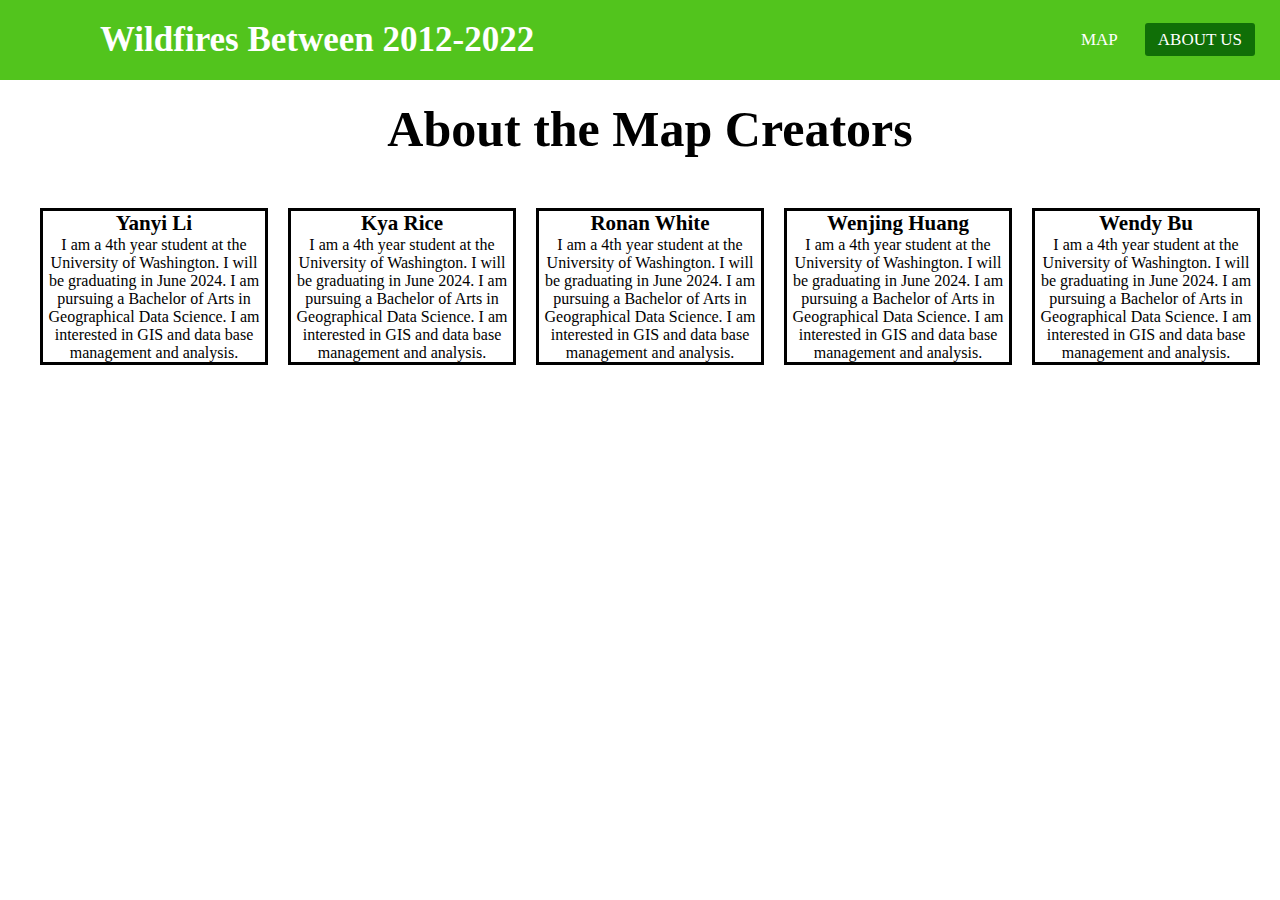
==== aboutus.html @ fa2adca5 "added navigation bar and about page" ====
<!DOCTYPE html >

<html lang="en" dir ="ltr">
    <head>
        <meta charset="utf-8">
        <title>About Us</title>
        <meta name ="viewport" content="width=device-width, initial-scale=1.0">
        <link rel="stylesheet" href="css/stylesheet.css">
        <link rel="stylesheet"/>
    </head>
    <body>
        <header>
            <nav>
                <input type="checkbox" id="check">
                <label for="check" class="checkbtn">
                </label>
                <label class="logo">Wildfires Between 2012-2022</label>
                <ul>
                    <li><a href="index.html">Map</a></li>
                    <li><a class="active">About Us</a></li>
                </ul>
            </nav>
        </header>
        <main>
            <div class = "about_title_name">
                <h3>About the Map Creators</h3>
            </div>

            <div class="members">
                <div class = "about_blocks" style="border-width:3px; border-style:solid; border-color:black;">
                    <h2>Yanyi Li</h2>
                    <p>I am a 4th year student at the University of Washington. I will be graduating in June 2024. I am pursuing a 
                        Bachelor of Arts in Geographical Data Science. I am interested in GIS and 
                        data base management and analysis.</p>
                </div>
                <div class = "about_blocks" style="border-width:3px; border-style:solid; border-color:black;">
                    <h2>Kya Rice</h2>
                    <p>I am a 4th year student at the University of Washington. I will be graduating in June 2024. I am pursuing a 
                    Bachelor of Arts in Geographical Data Science. I am interested in GIS and 
                    data base management and analysis.</p>
                    </p>
                </div>

                <div class = "about_blocks" style="border-width:3px; border-style:solid; border-color:black;">
                    <h2>Ronan White</h2>
                    <p>I am a 4th year student at the University of Washington. I will be graduating in June 2024. I am pursuing a 
                        Bachelor of Arts in Geographical Data Science. I am interested in GIS and 
                        data base management and analysis.</p>
                    
                </div>

                <div class = "about_blocks" style="border-width:3px; border-style:solid; border-color:black;" >
                    <h2>Wenjing Huang</h2>
                    <p>I am a 4th year student at the University of Washington. I will be graduating in June 2024. I am pursuing a 
                        Bachelor of Arts in Geographical Data Science. I am interested in GIS and 
                        data base management and analysis.</p>
                </div>
                <div class = "about_blocks" style="border-width:3px; border-style:solid; border-color:black;">
                    <h2>Wendy Bu</h2>
                    <p>I am a 4th year student at the University of Washington. I will be graduating in June 2024. I am pursuing a 
                        Bachelor of Arts in Geographical Data Science. I am interested in GIS and 
                        data base management and analysis.</p>
                </div>
            </div>
        </main>
    </body>
</html>
---- css/stylesheet.css ----
*{
    padding: 0;
    margin: 0;
    text-decoration: none;
    list-style: none;
    box-sizing: border-box;
}
body{
    font-family: 'Times New Roman', Times, serif;
    padding: 0;
    font: 18px;
}

main {
    max-width: max-content;
    margin: auto;
    text-align: center;
    margin-left: 20px;
    margin-right: 20px;
}
nav{
    background: #52c41d;
    height: 80px;
    z-index: 2;
}
label.logo{
    color: white;
    font-size: 35px;
    line-height: 80px;
    padding: 0 100px;
    font-weight: bold;
}
nav ul{
    float: right;
    margin-right: 20px;
}
nav ul li{
    display: inline-block;
    line-height: 80px;
    margin: 0 5px;
}
h1 {
    font-size: 36px;
    float: right;
    margin-right: 20px;
    margin-bottom: 30px;
}

h3{
    font-size: 50px;
}

h2 {
    font-size: 21px;
}

.about_blocks {
    margin-top: 50px;
    margin-left: 20px;
}

.about_title_name {
    margin-top: 20px;
    margin-left: 20px;
}

.members {
    display: flex;
    width: auto;
}

nav ul li a{
    color: white;
    font-size: 17px;
    padding: 7px 13px;
    text-transform: uppercase;
    border-radius: 3px;
}
a.active, a:hover{
    background: #106f07;
    transition: .5s;
}
.checkbtn{
    font-size: 30px;
    color: white;
    float: right;
    line-height: 80px;
    margin-right: 40px;
    cursor: pointer;
    display: none;
}
#check{
    display:none;
}
 @media (max-width: 952px){
    label.logo{
        font-size: 30px;
        padding-left: 50px;
    }
    nav ul li {
        font-size: 16px;
    }
}
@media (max-width: 858px){
    .checkbtn{
        display: block;
    }
    ul{
        position: fixed;
        width: 100%;
        height: 100%;
        background: white;
        top: 80px;
        left: -100%;
        text-align: center;
        transition: all .5s;
    }
    nav ul li{
        display: block;
        margin: 50px 0;
        line-height: 30px;
    }
    nav ul li a{
        font-size: 20px;
        color: #000000;
    }
    a:hover,a.active{
        background: #106f07;
        color: #ffffff;
    }
    #check:checked ~ ul{
        left: 0;
    }

}
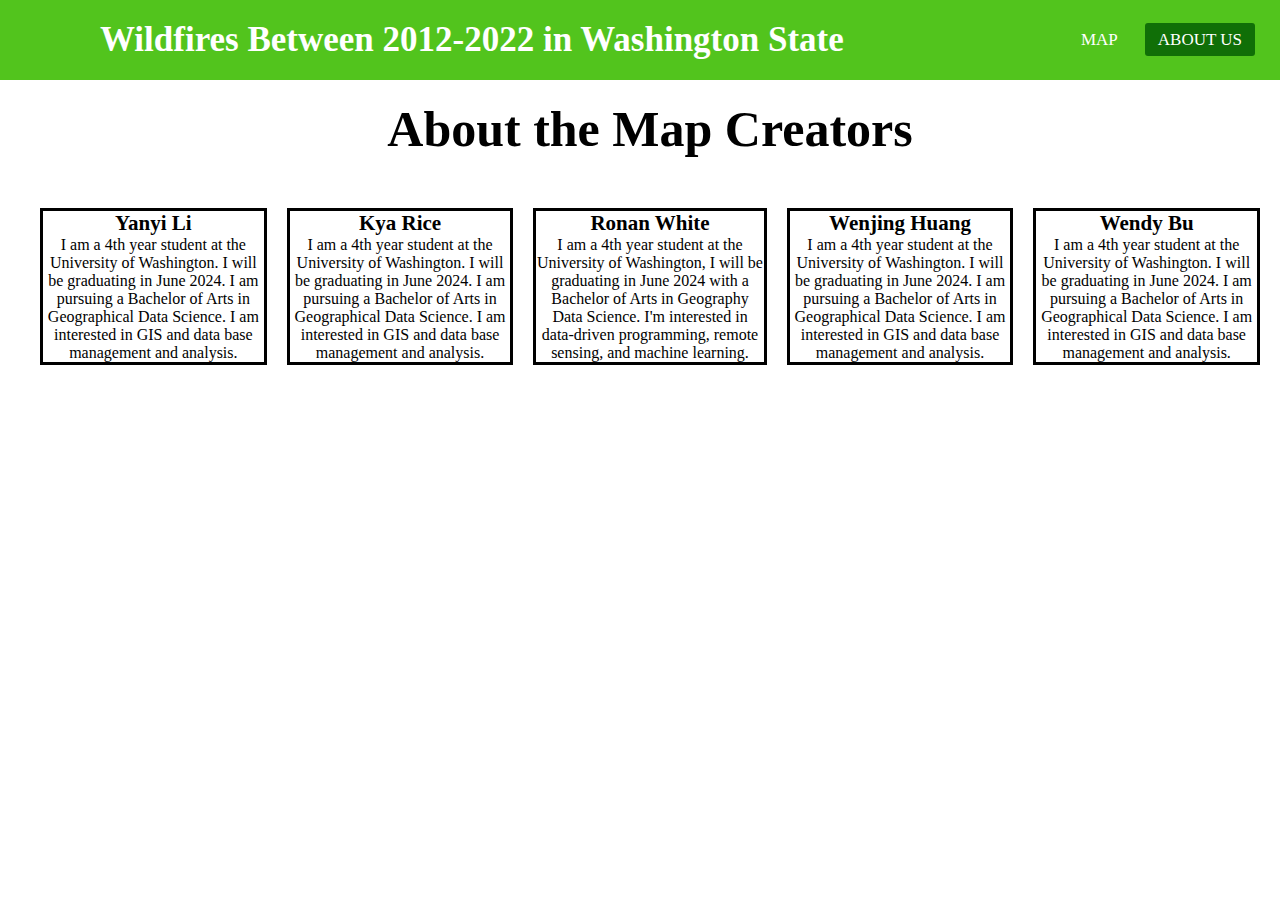
==== commit 2683ecc5: "updated ronan aboutus" ====
--- a/aboutus.html
+++ b/aboutus.html
@@ -14,7 +14,7 @@
                 <input type="checkbox" id="check">
                 <label for="check" class="checkbtn">
                 </label>
-                <label class="logo">Wildfires Between 2012-2022</label>
+                <label class="logo">Wildfires Between 2012-2022 in Washington State</label>
                 <ul>
                     <li><a href="index.html">Map</a></li>
                     <li><a class="active">About Us</a></li>
@@ -43,9 +43,9 @@
 
                 <div class = "about_blocks" style="border-width:3px; border-style:solid; border-color:black;">
                     <h2>Ronan White</h2>
-                    <p>I am a 4th year student at the University of Washington. I will be graduating in June 2024. I am pursuing a 
-                        Bachelor of Arts in Geographical Data Science. I am interested in GIS and 
-                        data base management and analysis.</p>
+                    <p>I am a 4th year student at the University of Washington, I will be graduating in June 2024 with a
+                        Bachelor of Arts in Geography Data Science. I'm interested in data-driven programming, remote sensing,
+                        and machine learning.</p>
                     
                 </div>
 
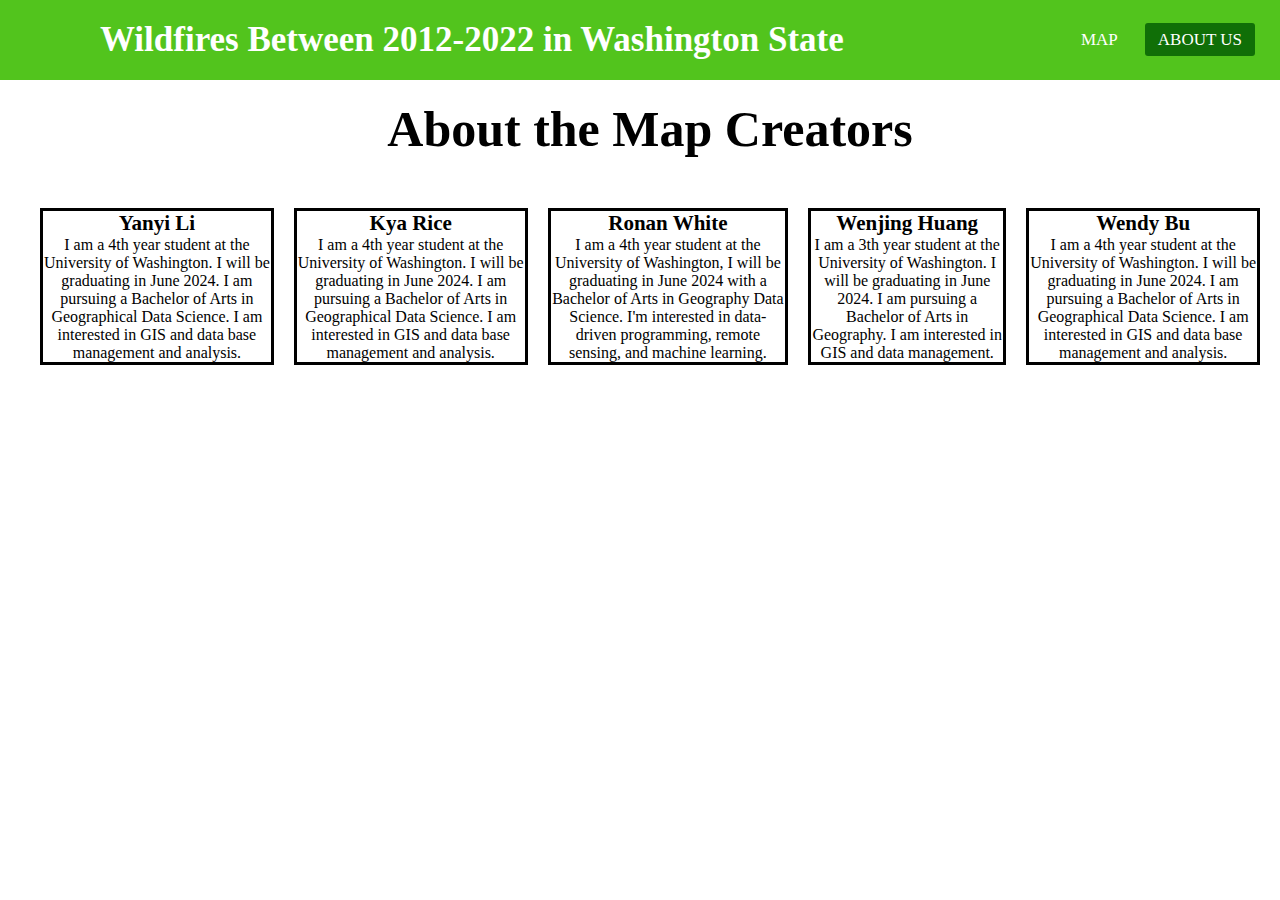
==== commit dd288353: "add about us" ====
--- a/aboutus.html
+++ b/aboutus.html
@@ -51,9 +51,9 @@
 
                 <div class = "about_blocks" style="border-width:3px; border-style:solid; border-color:black;" >
                     <h2>Wenjing Huang</h2>
-                    <p>I am a 4th year student at the University of Washington. I will be graduating in June 2024. I am pursuing a 
-                        Bachelor of Arts in Geographical Data Science. I am interested in GIS and 
-                        data base management and analysis.</p>
+                    <p>I am a 3th year student at the University of Washington. I will be graduating in June 2024. I am pursuing a 
+                        Bachelor of Arts in Geography. I am interested in GIS and 
+                        data management.</p>
                 </div>
                 <div class = "about_blocks" style="border-width:3px; border-style:solid; border-color:black;">
                     <h2>Wendy Bu</h2>
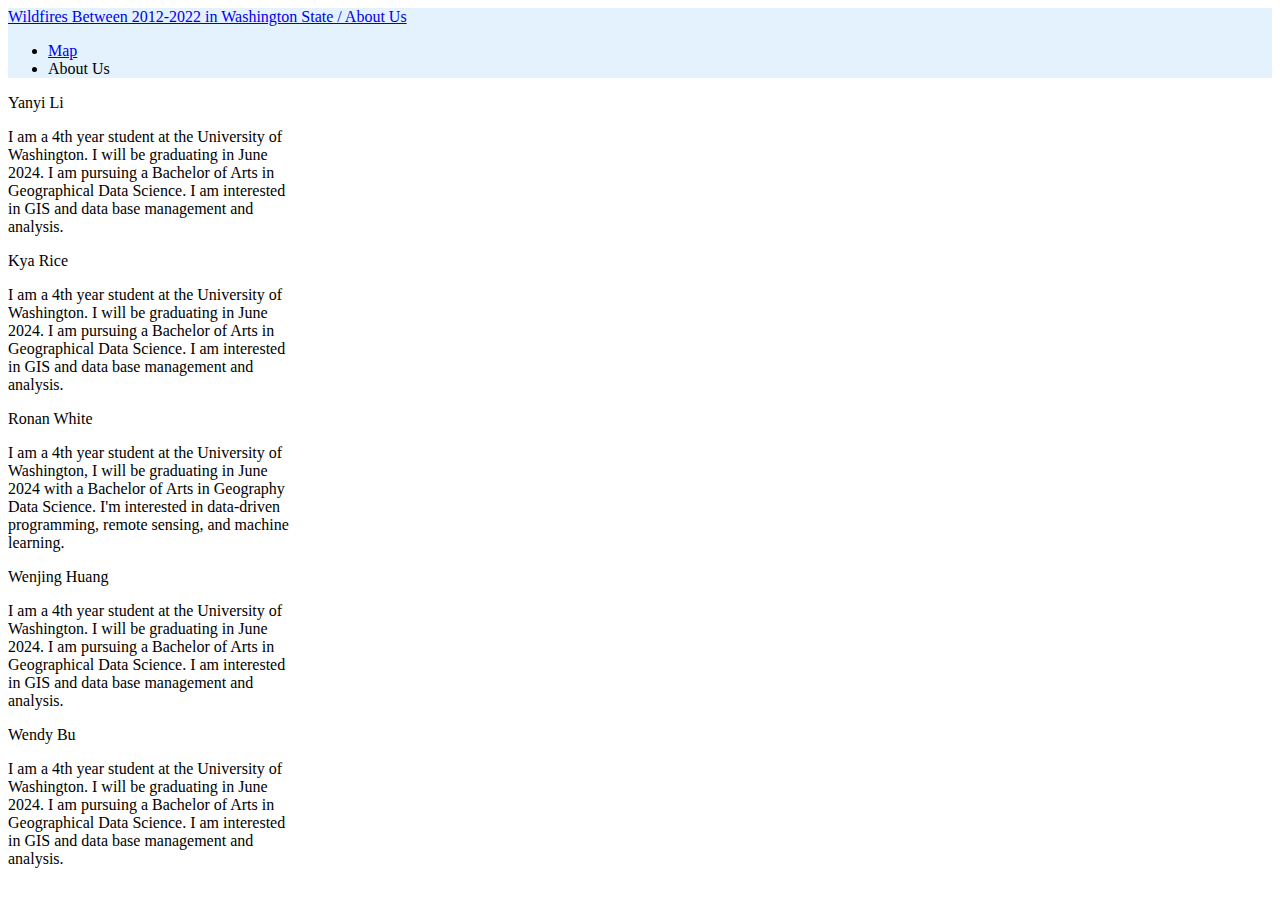
==== commit 5d8aecd2: "Sytle Lint" ====
--- a/aboutus.html
+++ b/aboutus.html
@@ -1,67 +1,95 @@
-<!DOCTYPE html >
+<!DOCTYPE html>
 
-<html lang="en" dir ="ltr">
-    <head>
-        <meta charset="utf-8">
-        <title>About Us</title>
-        <meta name ="viewport" content="width=device-width, initial-scale=1.0">
-        <link rel="stylesheet" href="css/stylesheet.css">
-        <link rel="stylesheet"/>
-    </head>
-    <body>
-        <header>
-            <nav>
-                <input type="checkbox" id="check">
-                <label for="check" class="checkbtn">
-                </label>
-                <label class="logo">Wildfires Between 2012-2022 in Washington State</label>
-                <ul>
-                    <li><a href="index.html">Map</a></li>
-                    <li><a class="active">About Us</a></li>
+<html lang="en" dir="ltr">
+
+<head>
+    <meta charset="utf-8">
+    <title>About Us</title>
+    <meta name="viewport" content="width=device-width, initial-scale=1.0">
+    <link href="https://cdn.jsdelivr.net/npm/bootstrap@5.3.0-alpha1/dist/css/bootstrap.min.css" rel="stylesheet"
+        integrity="sha384-GLhlTQ8iRABdZLl6O3oVMWSktQOp6b7In1Zl3/Jr59b6EGGoI1aFkw7cmDA6j6gD" crossorigin="anonymous">
+</head>
+
+<body>
+    <header>
+        <nav class="navbar navbar-expand-lg navbar-light" style="background-color: #e3f2fd;">
+            <div class="container-fluid">
+                <a class="navbar-brand" href="#">Wildfires Between 2012-2022 in Washington State / About Us</a>
+                <ul class="navbar-nav">
+                    <li class="nav-item">
+                        <a class="nav-link" aria-current="page" href="index.html">Map</a>
+                    </li>
+                    <li class="nav-item">
+                        <a class="nav-link active">About Us</a>
+                    </li>
                 </ul>
-            </nav>
-        </header>
-        <main>
-            <div class = "about_title_name">
-                <h3>About the Map Creators</h3>
             </div>
-
-            <div class="members">
-                <div class = "about_blocks" style="border-width:3px; border-style:solid; border-color:black;">
-                    <h2>Yanyi Li</h2>
-                    <p>I am a 4th year student at the University of Washington. I will be graduating in June 2024. I am pursuing a 
-                        Bachelor of Arts in Geographical Data Science. I am interested in GIS and 
-                        data base management and analysis.</p>
-                </div>
-                <div class = "about_blocks" style="border-width:3px; border-style:solid; border-color:black;">
-                    <h2>Kya Rice</h2>
-                    <p>I am a 4th year student at the University of Washington. I will be graduating in June 2024. I am pursuing a 
-                    Bachelor of Arts in Geographical Data Science. I am interested in GIS and 
-                    data base management and analysis.</p>
-                    </p>
-                </div>
-
-                <div class = "about_blocks" style="border-width:3px; border-style:solid; border-color:black;">
-                    <h2>Ronan White</h2>
-                    <p>I am a 4th year student at the University of Washington, I will be graduating in June 2024 with a
-                        Bachelor of Arts in Geography Data Science. I'm interested in data-driven programming, remote sensing,
-                        and machine learning.</p>
-                    
-                </div>
-
-                <div class = "about_blocks" style="border-width:3px; border-style:solid; border-color:black;" >
-                    <h2>Wenjing Huang</h2>
-                    <p>I am a 3th year student at the University of Washington. I will be graduating in June 2024. I am pursuing a 
-                        Bachelor of Arts in Geography. I am interested in GIS and 
-                        data management.</p>
-                </div>
-                <div class = "about_blocks" style="border-width:3px; border-style:solid; border-color:black;">
-                    <h2>Wendy Bu</h2>
-                    <p>I am a 4th year student at the University of Washington. I will be graduating in June 2024. I am pursuing a 
-                        Bachelor of Arts in Geographical Data Science. I am interested in GIS and 
-                        data base management and analysis.</p>
+        </nav>
+    </header>
+    <main>
+        <div class="py-5">
+            <div class="container-fluid">
+                <div class="row px-5">
+                    <div class="card text-dark bg-light mb-3 mx-3" style="max-width: 18rem;">
+                        <div class="card-header text-center">Yanyi Li</div>
+                        <div class="card-body">
+                            <p class="card-text">I am a 4th year student at the University of Washington. I will be
+                                graduating
+                                in June 2024. I am
+                                pursuing a
+                                Bachelor of Arts in Geographical Data Science. I am interested in GIS and
+                                data base management and analysis.</p>
+                        </div>
+                    </div>
+                    <div class="card text-dark bg-light mb-3 mx-3" style="max-width: 18rem;">
+                        <div class="card-header text-center">Kya Rice</div>
+                        <div class="card-body">
+                            <p class="card-text">I am a 4th year student at the University of Washington. I will be
+                                graduating
+                                in June 2024. I am
+                                pursuing a
+                                Bachelor of Arts in Geographical Data Science. I am interested in GIS and
+                                data base management and analysis.</p>
+                        </div>
+                    </div>
+                    <div class="card text-dark bg-light mb-3 mx-3" style="max-width: 18rem;">
+                        <div class="card-header text-center">Ronan White</div>
+                        <div class="card-body">
+                            <p class="card-text">I am a 4th year student at the University of Washington, I will be
+                                graduating
+                                in June 2024 with a
+                                Bachelor of Arts in Geography Data Science. I'm interested in data-driven programming,
+                                remote
+                                sensing,
+                                and machine learning.</p>
+                        </div>
+                    </div>
+                    <div class="card text-dark bg-light mb-3 mx-3" style="max-width: 18rem;">
+                        <div class="card-header text-center">Wenjing Huang</div>
+                        <div class="card-body">
+                            <p class="card-text">I am a 4th year student at the University of Washington. I will be
+                                graduating
+                                in June 2024. I am
+                                pursuing a
+                                Bachelor of Arts in Geographical Data Science. I am interested in GIS and
+                                data base management and analysis.</p>
+                        </div>
+                    </div>
+                    <div class="card text-dark bg-light mb-3 mx-3" style="max-width: 18rem;">
+                        <div class="card-header text-center">Wendy Bu</div>
+                        <div class="card-body">
+                            <p class="card-text">I am a 4th year student at the University of Washington. I will be
+                                graduating
+                                in June 2024. I am
+                                pursuing a
+                                Bachelor of Arts in Geographical Data Science. I am interested in GIS and
+                                data base management and analysis.</p>
+                        </div>
+                    </div>
                 </div>
             </div>
-        </main>
-    </body>
-</html>
+        </div>
+    </main>
+</body>
+
+</html>